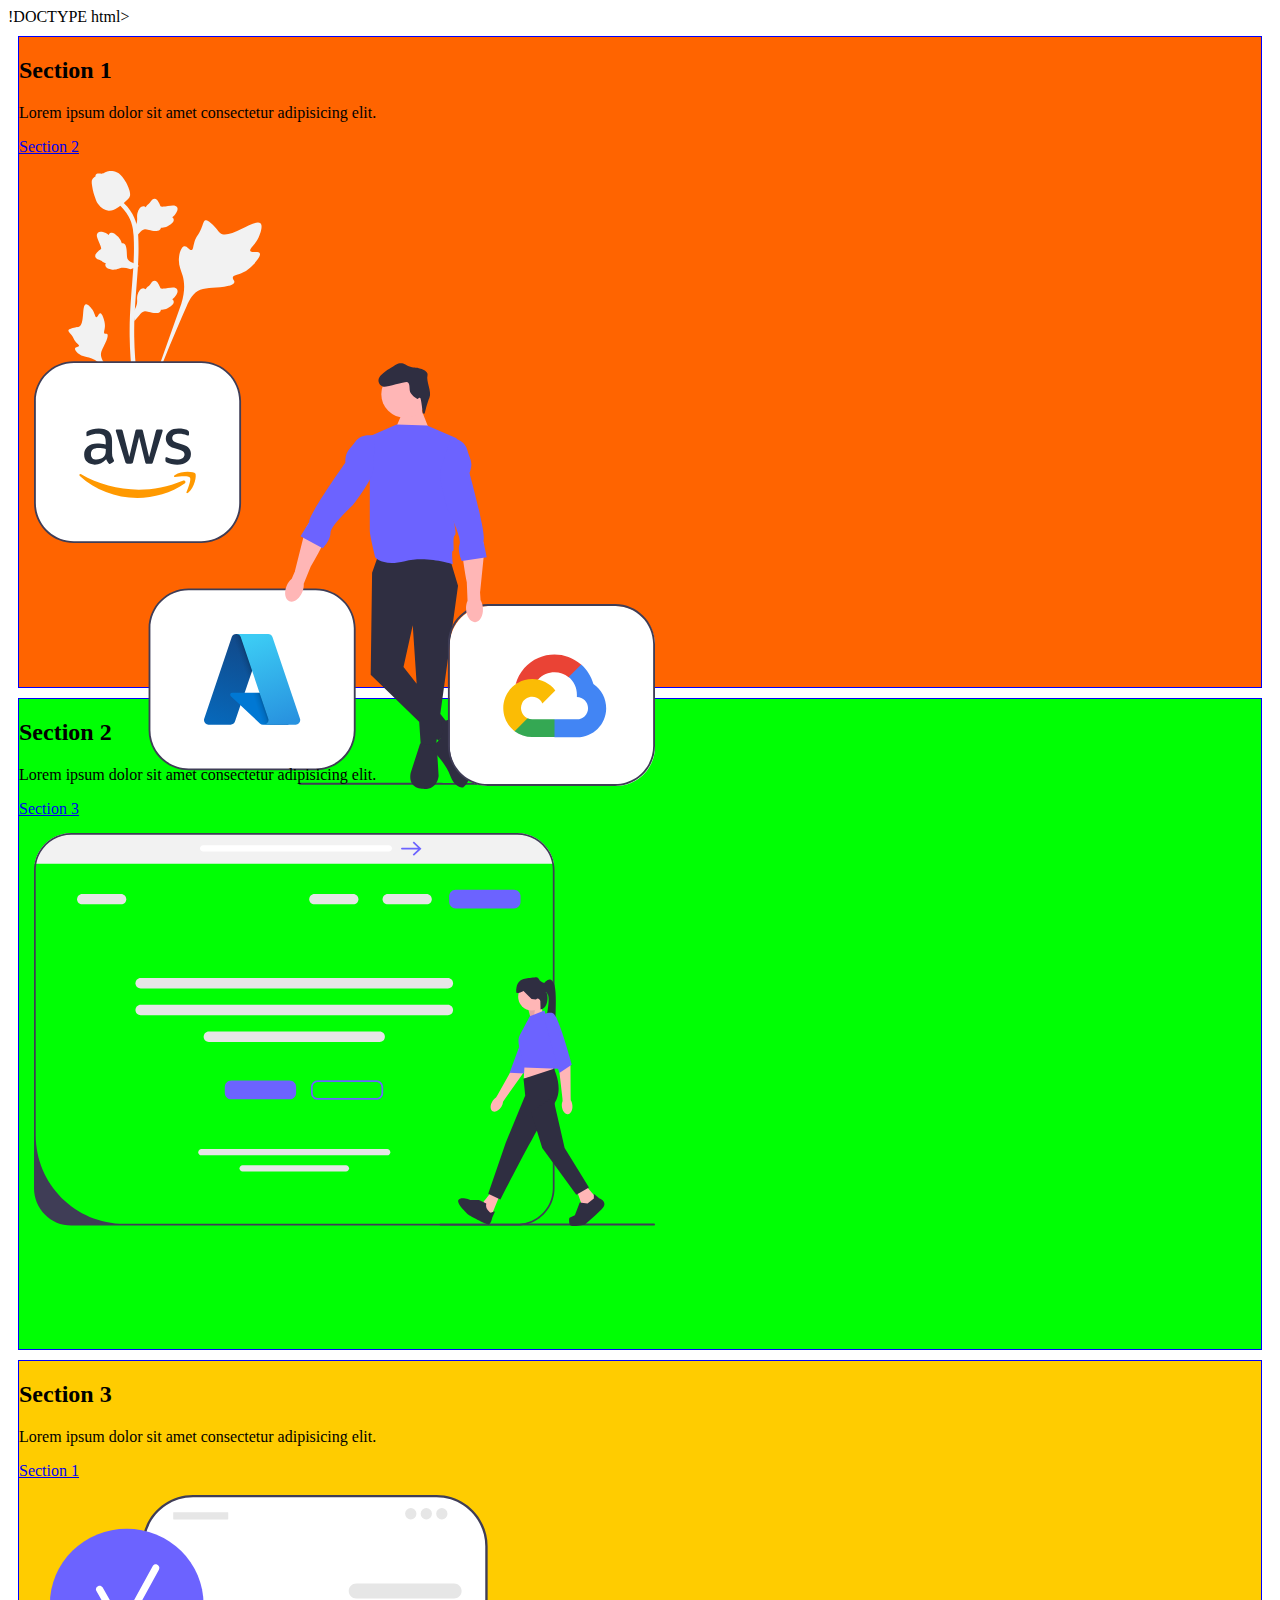
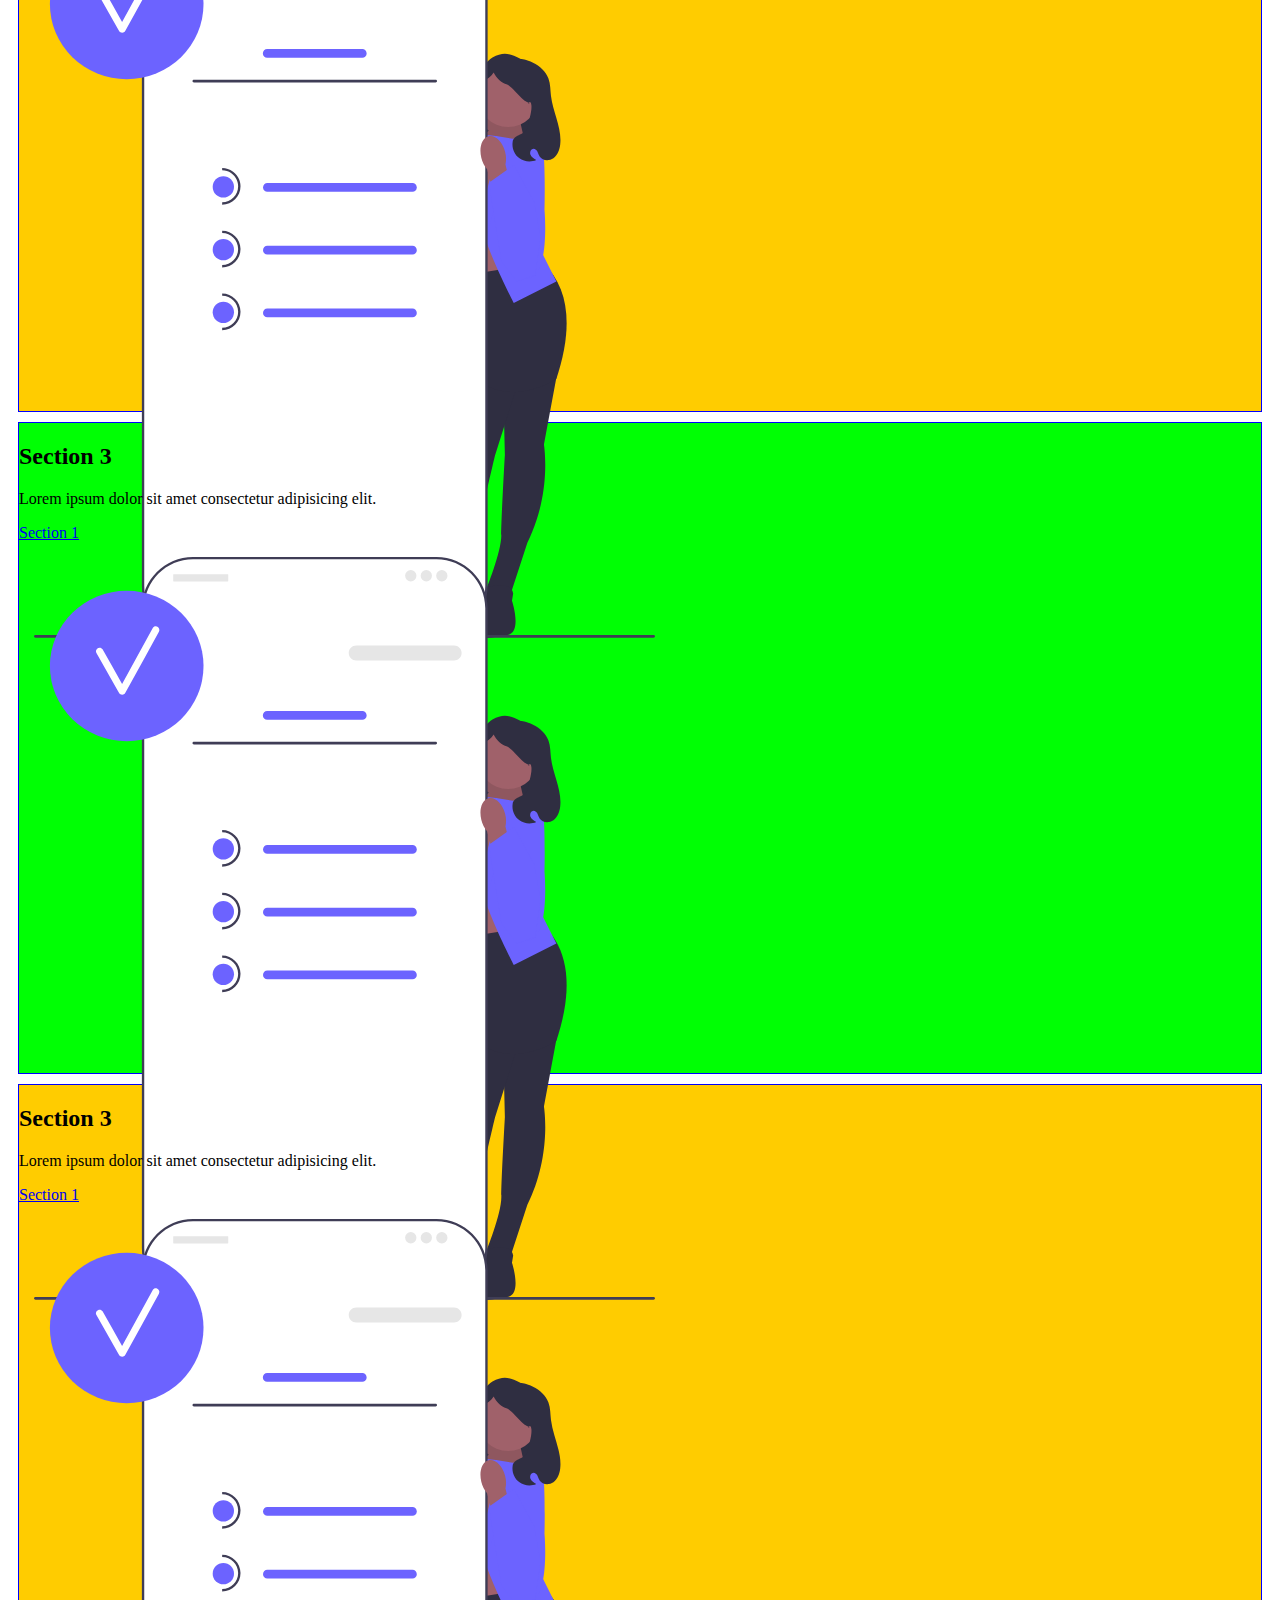
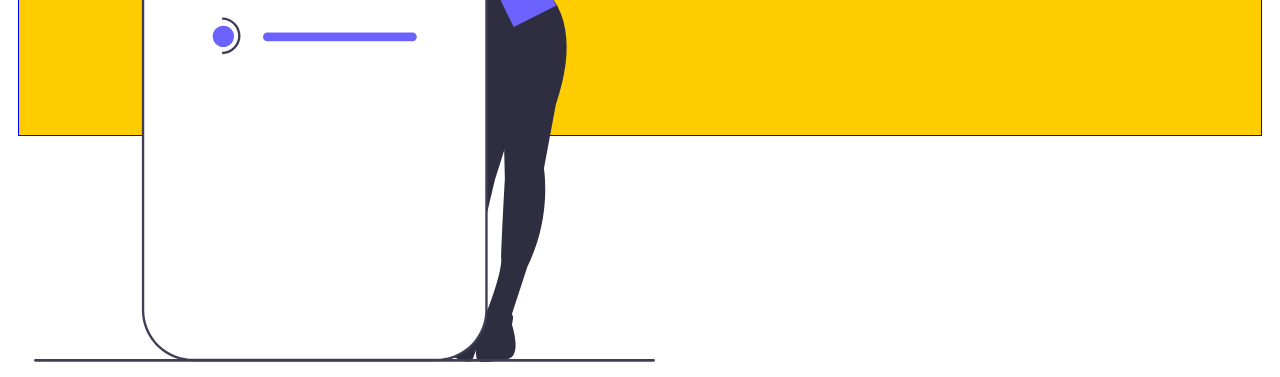
==== clase10/index.html @ afad218b "Upload clase 10" ====
!DOCTYPE html>
<html lang="en">
<head>
    <meta charset="UTF-8">
    <meta http-equiv="X-UA-Compatible" content="IE=edge">
    <meta name="viewport" content="width=device-width, initial-scale=1.0">
    <title>clase10 - Flexbox</title>
    <link rel="stylesheet" href="styles.css">
</head>
<body>
    <main>
        <section id="sec1">
            <div class="content-text">
                <h2>Section 1</h2>
                <p>Lorem ipsum dolor sit amet consectetur adipisicing elit.</p>
                <a href="#sec2">Section 2</a>
            </div>
            <img src="./1.svg">
        </section>
        <section id="sec2">
            <div class="content-text">
                <h2>Section 2</h2>
                <p>Lorem ipsum dolor sit amet consectetur adipisicing elit.</p>
                <a href="#sec3">Section 3</a>
            </div>
            <img src="./2.svg">
        </section>
        <section id="sec3">
            <div class="content-text">
                <h2>Section 3</h2>
                <p>Lorem ipsum dolor sit amet consectetur adipisicing elit.</p>
                <a href="#sec1">Section 1</a>
            </div>
            <img src="./3.svg">
        </section>
        <section id="sec3">
            <div class="content-text">
                <h2>Section 3</h2>
                <p>Lorem ipsum dolor sit amet consectetur adipisicing elit.</p>
                <a href="#sec1">Section 1</a>
            </div>
            <img src="./3.svg">
        </section>
        <section id="sec3">
            <div class="content-text">
                <h2>Section 3</h2>
                <p>Lorem ipsum dolor sit amet consectetur adipisicing elit.</p>
                <a href="#sec1">Section 1</a>
            </div>
            <img src="./3.svg">
        </section>
    </main>
</body>
</html>
---- clase10/styles.css ----
/*flexbox*/
.container-flex {
    flex-direction: row-reverse; /*row|column*/
    border: 1px solid red;
    display: flex;
    background-color: beige;
    justify-content: space-evenly; /*alinea el contenido */
    /* height: 400px; */
    /* align-items: flex-start; */
    /* width: 50%; */
    flex-wrap: wrap; /*nowrap*/

}

.container-item {
    width: 100px;
    height: 50px;
    border: 2px solid yellow;
    background-color: aqua;
}

/*media query: me sirve para cambiar los estilos cuando cambia la resolucion*/
@media screen and (max-width:600px) {
    .container-flex {
        flex-direction: column;
        background-color: blueviolet;
    }
    .container-item {
        font-size: 2em;
        color:blue
    }
}

section {
    height: 650px;
    border: 1px solid blue;
    margin: 10px;
}

section img {
    margin: 15px;
    width: 50%;
}

/*estilos para las section
main section:first-child {
    background-color: red;
}

main section:last-child {
    background-color: rgb(0, 42, 255);
}

:nth-child(2)
main section:nth-child(2) {
    background-color: rgb(255, 204, 0);
}
*/
section:nth-child(odd) {
    background-color: rgb(255, 204, 0);
}
section:nth-child(even) {
    background-color: rgb(0, 255, 4);
}
section:first-child {
    background-color: rgb(255, 100, 0) !important;
}
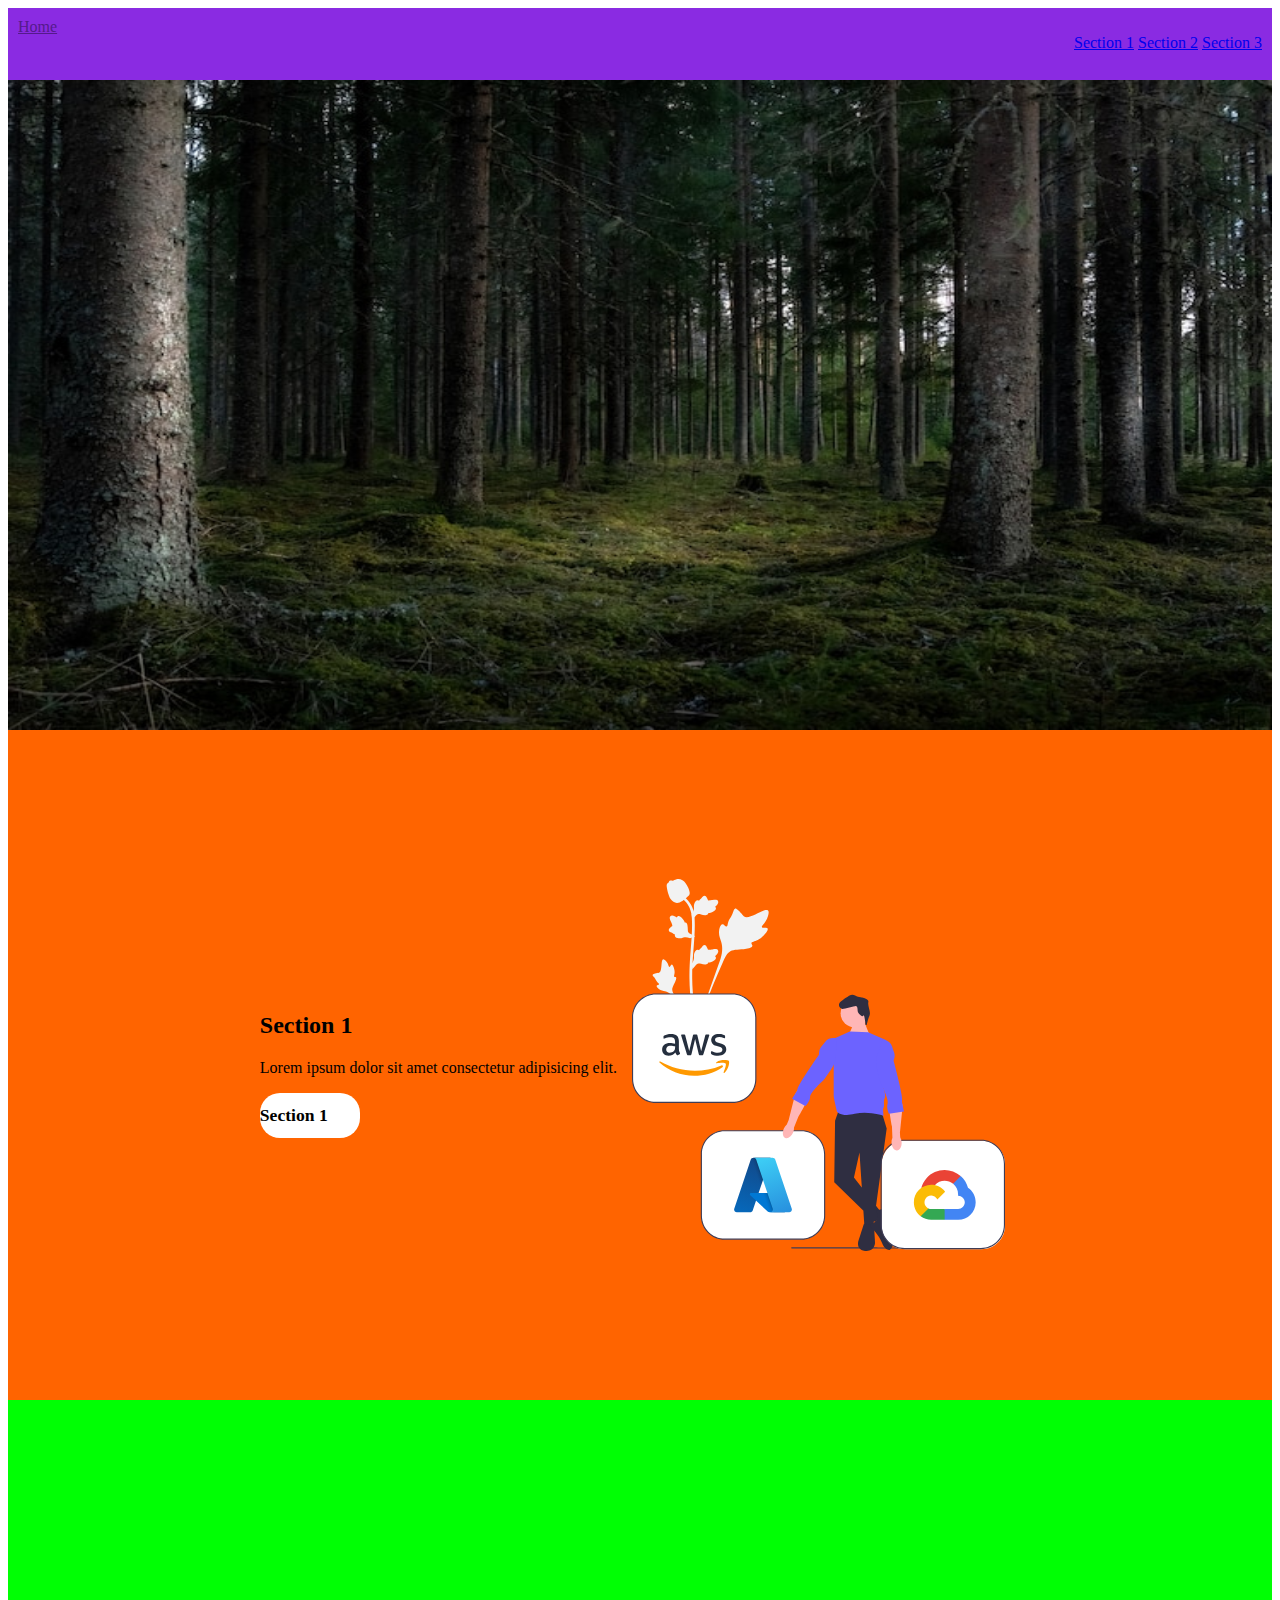
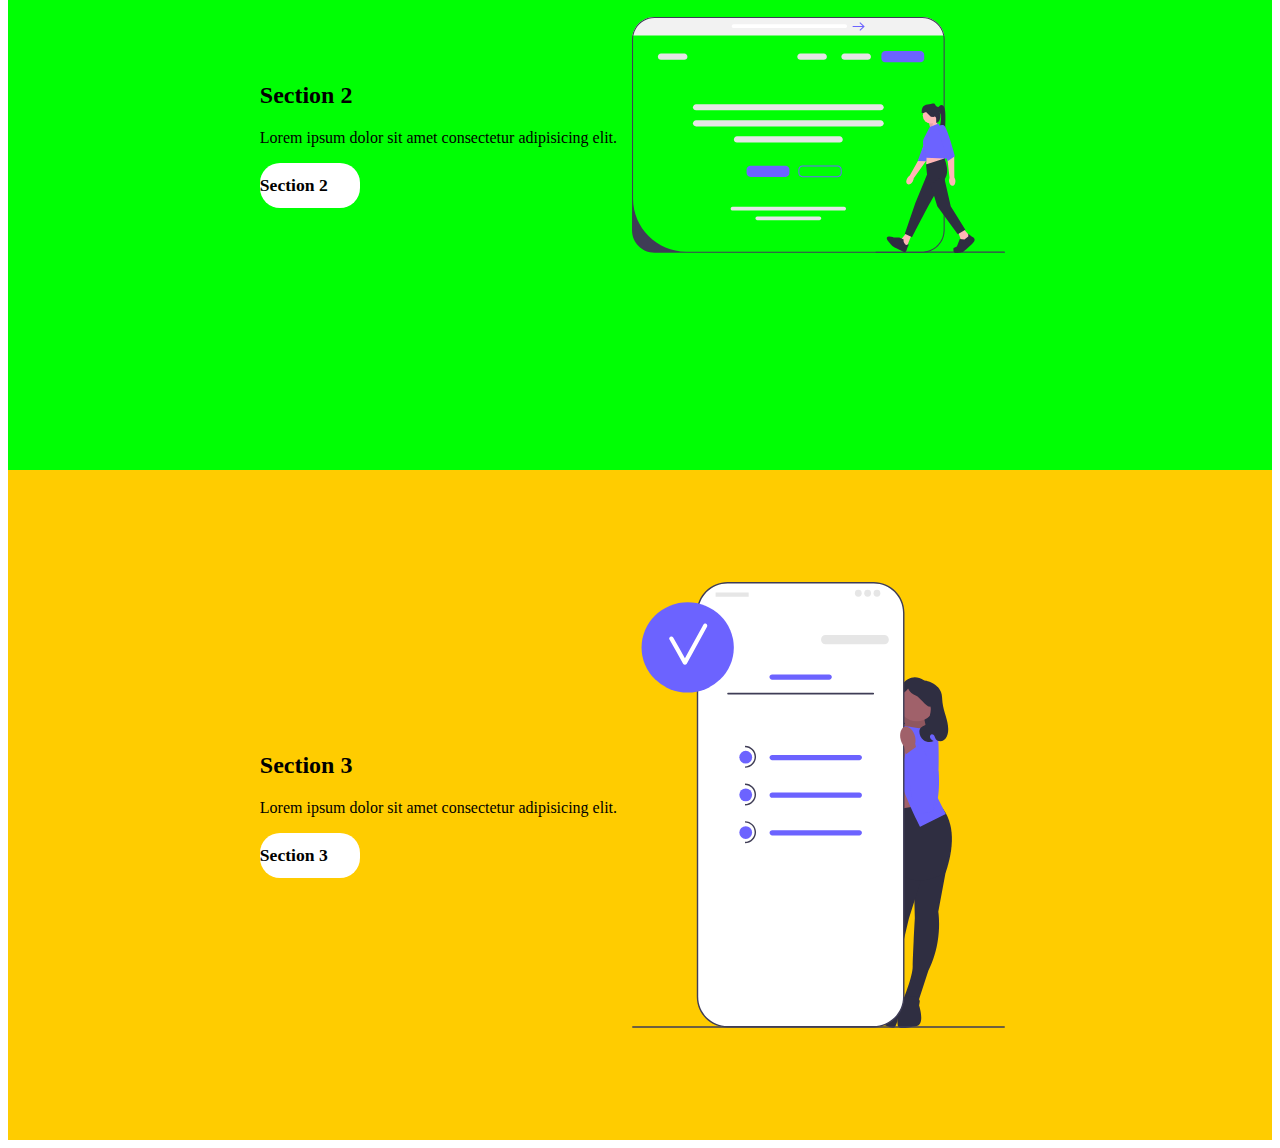
==== commit a46cfae3: "Upload" ====
--- a/clase10/index.html
+++ b/clase10/index.html
@@ -1,4 +1,4 @@
-!DOCTYPE html>
+<!DOCTYPE html>
 <html lang="en">
 <head>
     <meta charset="UTF-8">
@@ -8,12 +8,29 @@
     <link rel="stylesheet" href="styles.css">
 </head>
 <body>
+    <header>
+        <nav class="menu-container">
+            <a href="">Home</a>
+            <ul>
+                <li>
+                    <a href="#sec1">Section 1</a>
+                </li>
+                <li>
+                    <a href="#sec2">Section 2</a>
+                </li>
+                <li>
+                    <a href="#sec3">Section 3</a>
+                </li>
+            </ul>
+        </nav>
+        <img src="./imagenportada.jpg" alt="">
+    </header>
     <main>
         <section id="sec1">
             <div class="content-text">
                 <h2>Section 1</h2>
                 <p>Lorem ipsum dolor sit amet consectetur adipisicing elit.</p>
-                <a href="#sec2">Section 2</a>
+                <a href="#sec1">Section 1</a>
             </div>
             <img src="./1.svg">
         </section>
@@ -21,7 +38,7 @@
             <div class="content-text">
                 <h2>Section 2</h2>
                 <p>Lorem ipsum dolor sit amet consectetur adipisicing elit.</p>
-                <a href="#sec3">Section 3</a>
+                <a href="#sec3">Section 2</a>
             </div>
             <img src="./2.svg">
         </section>
@@ -29,23 +46,7 @@
             <div class="content-text">
                 <h2>Section 3</h2>
                 <p>Lorem ipsum dolor sit amet consectetur adipisicing elit.</p>
-                <a href="#sec1">Section 1</a>
-            </div>
-            <img src="./3.svg">
-        </section>
-        <section id="sec3">
-            <div class="content-text">
-                <h2>Section 3</h2>
-                <p>Lorem ipsum dolor sit amet consectetur adipisicing elit.</p>
-                <a href="#sec1">Section 1</a>
-            </div>
-            <img src="./3.svg">
-        </section>
-        <section id="sec3">
-            <div class="content-text">
-                <h2>Section 3</h2>
-                <p>Lorem ipsum dolor sit amet consectetur adipisicing elit.</p>
-                <a href="#sec1">Section 1</a>
+                <a href="#sec1">Section 3</a>
             </div>
             <img src="./3.svg">
         </section>
--- a/clase10/styles.css
+++ b/clase10/styles.css
@@ -19,27 +19,20 @@
     background-color: aqua;
 }
 
-/*media query: me sirve para cambiar los estilos cuando cambia la resolucion*/
-@media screen and (max-width:600px) {
-    .container-flex {
-        flex-direction: column;
-        background-color: blueviolet;
-    }
-    .container-item {
-        font-size: 2em;
-        color:blue
-    }
-}
 
 section {
     height: 650px;
-    border: 1px solid blue;
-    margin: 10px;
+    /*border: 1px solid blue;
+    margin: 10px;*/
+    display: flex;
+    padding: 10px;
+    align-items: center;
+    justify-content: center;
 }
 
 section img {
     margin: 15px;
-    width: 50%;
+    width: 30%;
 }
 
 /*estilos para las section
@@ -64,4 +57,71 @@
 }
 section:first-child {
     background-color: rgb(255, 100, 0) !important;
+}
+/*---------------------------Menu----------------------*/
+.menu-container {
+background-color: blueviolet;
+display: flex;
+padding: 10px;
+justify-content: space-between;
+position: sticky;
+top: 0;
+}
+
+.menu-container ul li{
+    display: inline-block;
+    height: 20px;
+}
+
+.menu-container{
+    /*display: inline-block;
+    height: 50px;*/
+    text-decoration: none;
+}
+
+.menu-container a:hover{
+font-size: 1.2em;
+color: whitesmoke;
+}
+
+header img{
+    display: block; /*espacio fantasma: elimina el espacio en blanco*/
+    height: 650px;
+    width: 100%;
+
+}
+
+.content-text a {
+    display: inline-block;
+    width: 100px;
+    height: 45px;
+    /* border: 1px solid #c0e6f8; */
+    border-radius: 20px;
+    line-height: 45px;
+    background: white;
+    font-size: 1.1em;
+    text-decoration: none;
+    font-weight: bolder;
+    font-family: fantasy;
+    color: black;
+}
+
+.content-text a:hover {
+    border: 1px solid blue;
+}
+
+/*media query: me sirve para cambiar los estilos cuando cambia la resolucion*/
+@media screen and (max-width:1000px) {
+    .container-flex {
+        flex-direction: column;
+        background-color: blueviolet;
+    }
+    section img {
+    margin: 15px;
+    width: 30%;
+    }
+    .contet-text{
+        text-align: center;
+    }
+   
 }